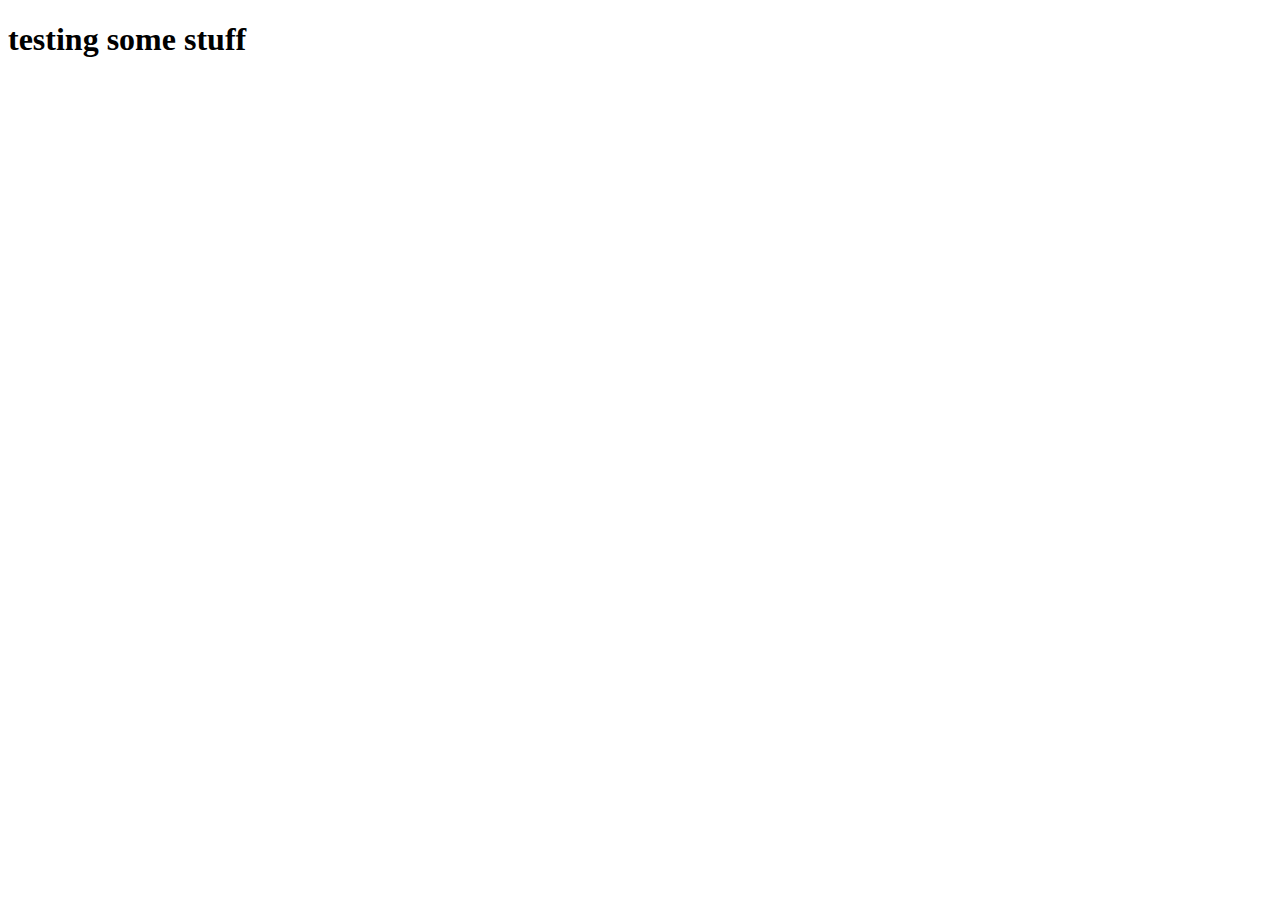
==== index.html @ 9fcfc0cc "Testing Git" ====
<!DOCTYPE html>
<html lang="en">
<head>
    <meta charset="UTF-8">
    <meta name="viewport" content="width=device-width, initial-scale=1.0">
    <meta http-equiv="X-UA-Compatible" content="ie=edge">
    <title>Document</title>
</head>
<body>
    
    <h1>testing some stuff </h1>
</body>
</html>
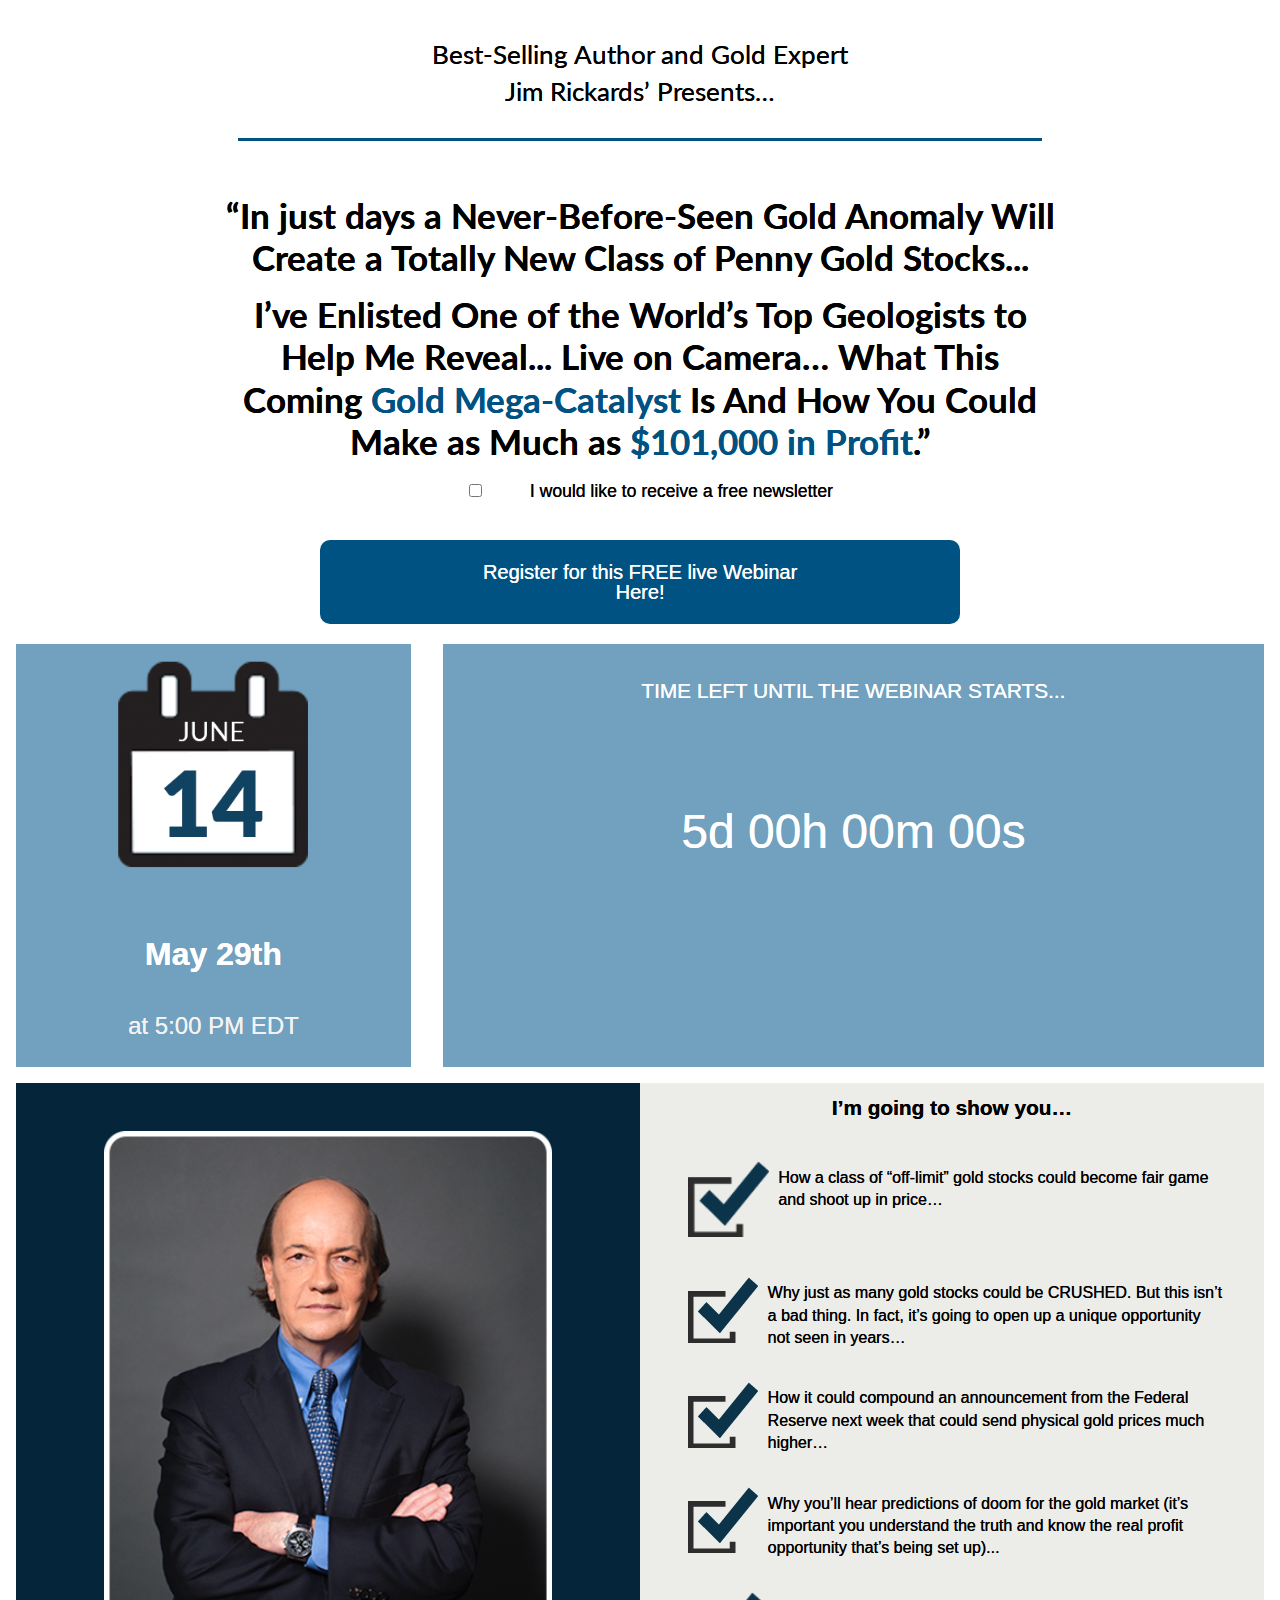
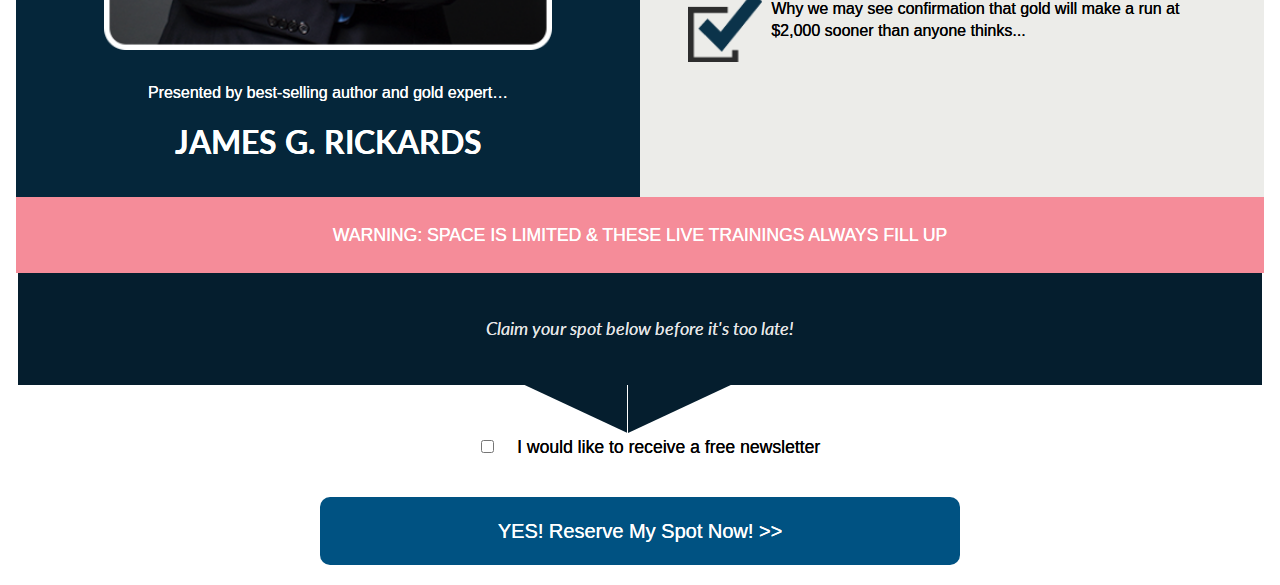
==== commit 14f0c995: "Most HTML and CSS are done." ====
--- a/index.html
+++ b/index.html
@@ -1,13 +1,204 @@
 <!DOCTYPE html>
 <html lang="en">
-<head>
-    <meta charset="UTF-8">
-    <meta name="viewport" content="width=device-width, initial-scale=1.0">
-    <meta http-equiv="X-UA-Compatible" content="ie=edge">
-    <title>Document</title>
-</head>
-<body>
-    
-    <h1>testing some stuff </h1>
-</body>
-</html>
+    <head>
+        <meta charset="UTF-8">
+        <meta name="viewport" content="width=device-width, initial-scale=1.0">
+        <meta http-equiv="X-UA-Compatible" content="ie=edge">
+        <link href='http://fonts.googleapis.com/css?family=Lato:400,700' rel='stylesheet' type='text/css'>
+        <link rel="stylesheet" href="style.css">
+        <title>Jim Rickards Webinar</title>
+    </head>
+
+    <body>
+        <!-- Header Section -->
+        <header class="grid">
+            <div class="content_container">
+                <p class="normal_sized">
+                        Best-Selling Author and Gold Expert <br>
+                        Jim Rickards’ Presents… 
+                </p>
+            </div>
+        </header>
+        <!-- Main Section -->
+        <main>
+            <!-- Part 1 -->
+            <section id="part_1" class="grid">
+                <div class="content_container">
+                    <h2 class="big_paragraph">
+                        “In just days a Never-Before-Seen Gold Anomaly Will Create a Totally New Class of Penny Gold Stocks... 
+                    </h2>
+                    <h2 class="big_paragraph">
+                        I’ve Enlisted One of the World’s Top Geologists 
+                        to Help Me Reveal... Live on Camera… What This 
+                        Coming <span style="color: #005282;">Gold Mega-Catalyst</span> Is And How You Could Make 
+                        as Much as <span style="color: #005282;">$101,000 in Profit</span>.”                            
+                    </h2>
+                    <p class="check_box">
+                        <input id="check1" type="checkbox"> &emsp;&emsp; I would like to receive a free newsletter
+                    </p>
+                    <div class="buttons">
+                        <p>
+                                Register for this FREE 
+                                live Webinar Here!                                
+                        </p>
+                    </div>
+                </div>
+            </section>
+            
+            <!-- Part 2 -->
+            <section id="part_2" class="part_2_grid">
+                <div id="part_2_1_content_container">
+                        <img id="calendar" src="images/RGS_Hotlist_0617_Calendar.png" alt="">
+                        <h1 id="date">May 29th</h1>
+                        <p id="events_time">at 5:00 PM EDT</p>
+                        <p id="time_left">TIME LEFT UNTIL THE WEBINAR STARTS...</p>
+                        <p class="clock" id="clock_1"></p>
+                </div>
+                <div id="part_2_2_content_container">
+                        <p id="time_left_non_mobile">TIME LEFT UNTIL THE WEBINAR STARTS...</p>
+                        <p class="clock" id="clock_2"></p>
+                </div>
+            </section>
+
+            <!-- Part 3 -->
+            <section id="part_3" class="part_3_grid">
+                <div id="part_3_1_content_container">
+                    <img id="portrait" src="images/RGS_Hotlist_0617_JimRickards.png" alt="">
+                    <p>Presented by best-selling author and gold expert…</p>
+                    <h1>JAMES G. RICKARDS</h1>
+                </div>
+                <div id="part_3_2_content_container">
+                        <p>I’m going to show you…</p>
+                        <div class="description_list">
+                                <img src="images/RGS_Hotlist_0617_CheckmarkBox.png" alt="">
+                                <p>How a class of “off-limit” gold stocks could become fair game and shoot up in price…</p>
+                        </div>
+                        <div class="description_list">
+                                <img src="images/RGS_Hotlist_0617_CheckmarkBox.png" alt="">
+                                <p>Why just as many gold stocks could be CRUSHED. But this isn’t a bad thing. In fact, it’s going to open up a unique opportunity not seen in years…</p>
+                        </div>
+                        <div class="description_list">
+                                <img src="images/RGS_Hotlist_0617_CheckmarkBox.png" alt="">
+                                <p>How it could compound an announcement from the Federal Reserve next week that could send physical gold prices much higher…</p>
+                        </div>
+                        <div class="description_list">
+                                <img src="images/RGS_Hotlist_0617_CheckmarkBox.png" alt="">
+                                <p>Why you’ll hear predictions of doom for the gold market (it’s important you understand the truth and know the real profit opportunity that’s being set up)...</p>
+                        </div>
+                        <div class="description_list">
+                                <img src="images/RGS_Hotlist_0617_CheckmarkBox.png" alt="">
+                                <p>Why we may see confirmation that gold will make a run at $2,000 sooner than anyone thinks...</p>
+                        </div>
+                </div>
+            </section>
+
+            <!-- Part 4 -->
+            <section id="part_4" class="part_3_grid">        
+                <p>I’m going to show you…</p>
+                <div class="description_list">
+                        <img src="images/RGS_Hotlist_0617_CheckmarkBox.png" alt="">
+                        <p>How a class of “off-limit” gold stocks could become fair game and shoot up in price…</p>
+                </div>
+                <div class="description_list">
+                        <img src="images/RGS_Hotlist_0617_CheckmarkBox.png" alt="">
+                        <p>Why just as many gold stocks could be CRUSHED. But this isn’t a bad thing. In fact, it’s going to open up a unique opportunity not seen in years…</p>
+                </div>
+                <div class="description_list">
+                        <img src="images/RGS_Hotlist_0617_CheckmarkBox.png" alt="">
+                        <p>How it could compound an announcement from the Federal Reserve next week that could send physical gold prices much higher…</p>
+                </div>
+                <div class="description_list">
+                        <img src="images/RGS_Hotlist_0617_CheckmarkBox.png" alt="">
+                        <p>Why you’ll hear predictions of doom for the gold market (it’s important you understand the truth and know the real profit opportunity that’s being set up)...</p>
+                </div>
+                <div class="description_list">
+                        <img src="images/RGS_Hotlist_0617_CheckmarkBox.png" alt="">
+                        <p>Why we may see confirmation that gold will make a run at $2,000 sooner than anyone thinks...</p>
+                </div>     
+            </section>
+
+            <!-- Part 5 -->
+            <section id="part_5" class="grid">
+                <div class="content_container"> 
+                    <p>
+                        WARNING: SPACE IS LIMITED & THESE LIVE TRAININGS ALWAYS FILL UP
+                    </p>
+                </div>
+            </section>
+
+            <!-- Part 6 -->
+            <section id="part_6" class="grid">
+                    <div class="content_container"> 
+                        <p>
+                                Claim your spot below before it's too late!
+                        </p>
+                        <div id="before"></div>
+                        <div id="after"></div>          
+                    </div>
+                </section>
+
+            <!-- Part 7 -->
+            <section id="part_7" class="grid">
+                <div class="content_container"> 
+                    <p class="check_box"><input id="check2" type="checkbox"> &nbsp;&nbsp; I would like to receive a free newsletter</p>
+                    <div class="buttons">
+                        <p>
+                            YES! Reserve My Spot Now! >>
+                        </p>
+                    </div> 
+                </div>
+            </section>
+
+
+
+        </main>
+        <script>
+            // Checks and Un-checks both checkboxes
+            document.getElementById("check1").addEventListener("click", check);
+            document.getElementById("check2").addEventListener("click", check);
+
+            function check(){
+                document.getElementById('check1').checked = this.checked;
+                document.getElementById('check2').checked = this.checked;
+            }
+
+            // Countdown 5 days from when page renders
+            function getTimeRemaining(endtime) {
+                var t = Date.parse(endtime) - Date.parse(new Date());
+                var seconds = Math.floor((t / 1000) % 60);
+                var minutes = Math.floor((t / 1000 / 60) % 60);
+                var hours = Math.floor((t / (1000 * 60 * 60)) % 24);
+                var days = Math.floor(t / (1000 * 60 * 60 * 24));
+                return {
+                    'total': t,
+                    'days': days,
+                    'hours': hours,
+                    'minutes': minutes,
+                    'seconds': seconds
+                };
+            }
+
+            function initializeClock(clock1, clock2, endtime) {
+
+                function updateClock() {
+                    var t = getTimeRemaining(endtime);
+
+                    document.getElementById(clock1).innerHTML = t.days + "d " + ('0' + t.hours).slice(-2) + "h "
+                    + ('0' + t.minutes).slice(-2) + "m " + ('0' + t.seconds).slice(-2) + "s ";
+                    document.getElementById(clock2).innerHTML = t.days + "d " + ('0' + t.hours).slice(-2) + "h "
+                    + ('0' + t.minutes).slice(-2) + "m " + ('0' + t.seconds).slice(-2) + "s ";
+
+                    if (t.total <= 0) {
+                        clearInterval(timeinterval);
+                    }
+                }
+               updateClock();
+                var timeinterval = setInterval(updateClock, 1000);
+            }
+
+            var deadline = new Date(Date.parse(new Date()) + 5 * 24 * 60 * 60 * 1000);
+            initializeClock('clock_1','clock_2', deadline);
+
+        </script>       
+    </body>
+</html>--- a/style.css
+++ b/style.css
@@ -0,0 +1,342 @@
+body {
+    margin: 0;
+    text-align: center;
+    font-size: 1em;
+    font-family: "Lato", sans-serif;
+    line-height: 1.4;
+    text-shadow: 0.2px 0;
+}
+
+img {
+    display: block;
+    width: 100%;
+    height: auto;
+  }
+
+/* ---- HEADER Area ---- */
+header {
+    margin: 10px 30px 10px 30px;
+    font-size: 1.1em;
+    font-style: normal;
+}
+header p {
+  
+    display: inline-block;
+    line-height: 1.4;
+  }
+  header p:after {
+    content: '';
+    display: block;
+    border-top: 2.3px solid #005282;
+    margin-top: 1.5em;
+  }
+
+main {
+    margin: 0;
+}
+/* ---- Part 1 Area ---- */
+
+.big_paragraph {
+    font-weight: bolder;
+    font-size: 1.4em;
+    margin: 0 3px;
+    padding: 0 10px 15px 10px;
+    line-height: 1.2;
+}
+.check_box {
+    font-family: arial, sans-serif;
+    font-size: 1.1em;
+    line-height: 1.6;
+    margin: 0 0 2em 1em;
+}
+.buttons {
+    font-family: arial, sans-serif;
+    margin: -19px 10px 25px 10px;
+    color: white;
+    background-color: #005282;
+    padding: 0.1em 3em;
+    font-size: 20px;
+    border-radius: 10px;
+    line-height: 1em;
+}
+
+/* ---- Part 2 Area ---- */
+
+#part_2 {
+    font-family: arial, sans-serif;
+    margin: 0;
+    width: 100%;
+    background-color: #71a1be;
+    color: white;
+    font-weight:lighter;
+}
+#calendar {
+    width: 50%;
+    height: auto;
+    margin-left: auto;
+    margin-right: auto;
+    padding: 1em 0 1.8em 0;
+}
+#date {
+    font-size: 2em;
+    margin: 1em 0 0 0;
+    padding-bottom: 1em;
+
+}
+#events_time {
+    font-size: 1.5em;
+    padding-bottom: 1em;
+    margin: 0;
+    color: rgba(245, 243, 243, 0.986);
+}
+#time_left {
+    font-size: 1.8em;
+    padding: 0 1em 2em 1em;
+    margin: 0;
+}
+#part_2_2_content_container{
+    display: none;
+}
+#clock_1{
+    margin: -1em 1em 0em 1em;
+    padding: .8em 1em 1.2em 1em;
+    font-size: 2em;
+    color: azure;
+}
+
+/* ---- Part 3 Area ---- */
+
+#part_3 {
+    margin: 0;
+    font-family: arial, sans-serif;
+    background-color: #05263a;
+    color: white;
+}
+#portrait {
+    width: 80%;
+    height: auto;
+    margin-left: auto;
+    margin-right: auto;
+    padding: 3em 0 1em 0;
+}
+#part_3:first-child {
+    font-size: 1.2em;
+    font-style: italic;
+    color: rgba(240, 239, 239, 0.705);
+}
+#part_3 h1 {
+    margin: 0;
+    padding-bottom: 1em;
+    font-family: "Lato", sans-serif;
+    font-size: 2em;
+}
+
+/* ---- Part 4 Area ---- */
+
+#part_4  {
+    font-family: arial, sans-serif;
+    padding: 1.2em 0;
+    background-color: rgb(236, 236, 233);
+}
+#part_4 :first-child {
+    margin: 0;
+    padding: .5em 0 1em 0;
+    font-size: 1.3em;
+    font-weight: 600;
+}
+#part_4 img {
+    width: 20%;
+    height: 20%;
+    margin: 0;
+}
+.description_list {
+    display: flex;
+    padding: .5em 0 2em 1em;
+}
+.description_list p {
+    text-align: left;
+    padding-top: 1em;
+    margin: 0 .6em;
+    font-size: 1.3em;
+    line-height: 1.4;
+}
+#part_3_2_content_container {
+    display: none;
+}
+
+/* ---- Part 5 Area ---- */
+
+#part_5 {
+    font-family: arial, sans-serif;
+    background-color: #f58c99;
+    margin: 0;
+    padding: 1.6em 1em;
+}
+#part_5 p {
+    margin: 0;
+    color: white;
+    font-size: 1.1em;
+}
+
+/* ---- Part 6 Area ---- */
+ #part_6 {
+    position: relative;
+    background-color: #051e2e;
+    margin: 0;
+    padding: 1.5em .5em;
+    color: rgba(236, 236, 236, 0.87);
+    font-size: 1.1em;
+    font-style: italic;
+ }
+ #before, #after{
+    position: absolute;
+    top: 47%;
+    /* margin: 0; */
+    content: "";
+    width: 9em;
+    height: 4em;
+    background: #051e2e;
+    /* bottom: -447em; */
+    z-index: -1;
+ }
+ #before {
+    position: 2;
+    /* position: absolute; */
+    /* top: 0; */
+    /* margin: 0; */
+    /* bottom: 16px; */
+    right: 51%;
+    transform: skew(0, 25deg);
+ }
+ #after {
+    left: 49%;
+    transform: skew(0, -25deg);
+}
+
+/* ---- Part 7 Area ---- */
+
+#part_7 {
+    padding: 3em .7em 0 .7em;
+}
+#part_7 .buttons {
+    padding: .2em .1em .2em .1em;
+}
+
+@media (min-width: 800px) {
+
+    .grid {
+        display: grid;
+        grid-template-columns: 1fr repeat(2, minmax(auto, 35em)) 1fr
+    }
+    .content_container {
+        grid-column:  2/4;
+    }
+    header p:after {
+        display: none;
+    }
+    header p {
+        margin-bottom: 0;
+        font-size: 150%;
+    }
+    #part_1 .big_paragraph:first-child::before {
+        content: '';
+        display: block;
+        border-top: 3px solid #005282;
+        margin: .5em .5em 1.5em .5em;
+    }
+    .big_paragraph {
+        font-weight: bolder;
+        font-size: 220%;
+        margin: 0em 3em;
+        padding: 0 1em 15px 1em;
+        line-height: 1.2;
+    }
+    .buttons {
+        padding: .1em 7em;
+        margin: 0 12em 1em 12em;   
+    }
+
+    .part_2_grid {
+        display: grid;
+        grid-template-columns: 1fr 1fr 1fr
+    }
+    #part_2_1_content_container {
+        background-color: #71a1be;
+        grid-column:  1/2;
+        margin: 0 1em;
+    }
+    #part_2_1_content_container #time_left{
+        display: none;
+    }
+    #clock_1{
+        display: none;
+    }
+    #clock_2 {
+        margin: 1.5em 0em;
+        font-size: 3em;
+    }
+    #part_2_2_content_container {
+        display: inline;
+        background-color: #71a1be;
+        grid-column:  2/4;
+        margin: 0 1em;
+        
+    }
+    #time_left_non_mobile {
+        padding: .5em 1em 1em 1em;
+        font-size: 1.3em;
+    }
+    #part_2 {
+        background-color: white;
+    }
+
+    .part_3_grid {
+        display: grid;
+        grid-template-columns: 1fr 1fr
+    }
+    #part_3 {
+        background-color: white;
+    }
+    #part_3_1_content_container {
+        padding: 0px 2em;
+        background-color: #05263a;
+        margin: 1em 0 0 1em;
+        grid-column: 1/2;
+    }
+    #part_3_2_content_container {
+        color: black;
+        font-family: arial, sans-serif;
+        padding: 1.2em 0;
+        background-color: rgb(236, 236, 233);
+        display: inline;
+        grid-column: 2/4;
+        padding: 0px 2em;
+        margin: 1em 1em 0 0;
+    } 
+    #part_3_2_content_container .description_list {
+        padding-bottom: 0;
+    }
+    #part_3_2_content_container .description_list p{
+        font-size: 1em;
+    }
+    #part_3_2_content_container :first-child {
+        margin: 0;
+        padding: .5em 0 1em 0;
+        font-size: 1.3em;
+        font-weight: 600;
+    }
+    #part_3_2_content_container img {
+        width: 20%;
+        height: 20%;
+        margin: 0;
+    }
+    #part_4 {
+        display: none;
+    }
+    #part_5{
+        margin: 0 1em;
+    }
+    #part_6{
+        margin: 0 1em;
+    }
+}
